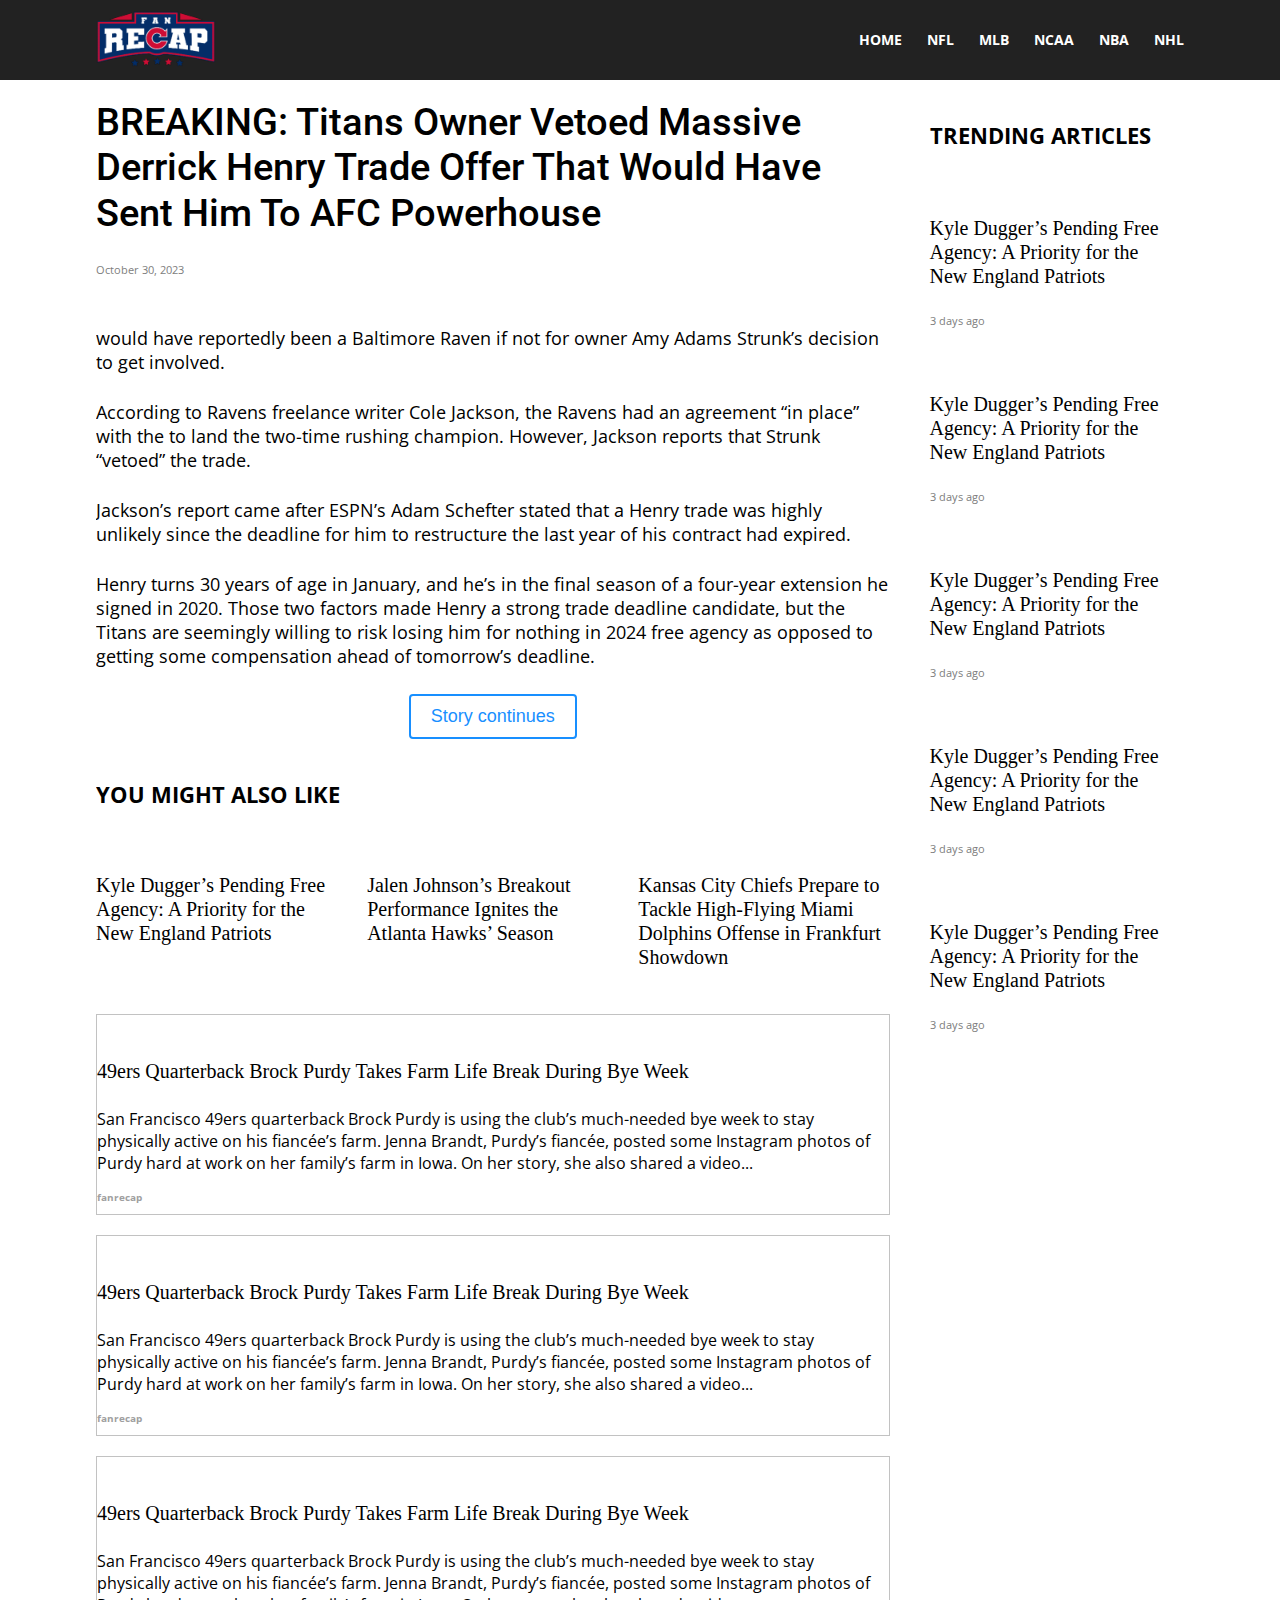
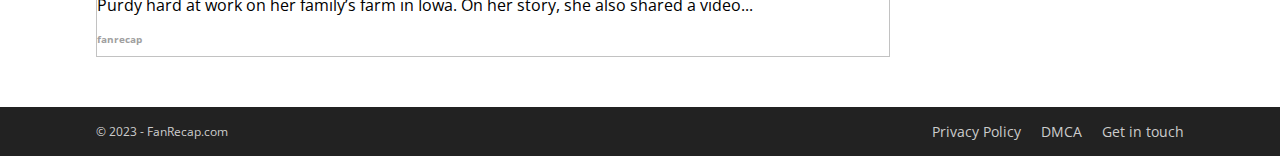
==== pages/breaking.html @ 0f1af611 "Add files via upload" ====
<!DOCTYPE html>
<html lang="en">
  <head>
    <meta charset="UTF-8" />
    <meta name="viewport" content="width=device-width, initial-scale=1.0" />

    <title>Fan Recap | The Latest Sports News</title>
    <!-- BOOTSTRAP -->
    <link
      href="https://cdn.jsdelivr.net/npm/bootstrap@5.3.2/dist/css/bootstrap.min.css"
      rel="stylesheet"
      integrity="sha384-T3c6CoIi6uLrA9TneNEoa7RxnatzjcDSCmG1MXxSR1GAsXEV/Dwwykc2MPK8M2HN"
      crossorigin="anonymous"
    />
    <!-- STYLES -->
    <link rel="stylesheet" href="../styles/header-footer.css" />
    <link rel="stylesheet" href="../styles/breaking.css" />
    <!-- FONT AWESOME -->
    <script
      src="https://kit.fontawesome.com/82140ee0e8.js"
      crossorigin="anonymous"
    ></script>
  </head>
  <body>
    <header>
      <div class="header-flex">
        <div class="logo-container">
          <a href="index.html"
            ><img
              src="../public/images/fanrecap-logo-even-smaller.png"
              alt="logo"
          /></a>
        </div>
        <nav>
          <ul class="nav-list">
            <li class="nav-link">
              <a href="index.html">home</a>
            </li>
            <li class="nav-link">
              <a href="">nfl <i class="fa-solid fa-chevron-down"></i></a>
              <div class="nav_dropdown">
                <ul class="nav_dropdown-list">
                  <li><a href="#">Arizona Cardinals</a></li>
                  <li><a href="#">Atlanta Falcons</a></li>
                  <li><a href="#">Baltimore Ravens</a></li>
                  <li><a href="#">Buffalo Bills</a></li>
                  <li><a href="#">Carolina Panthers</a></li>
                  <li><a href="#">Chicago Bears</a></li>
                  <li><a href="#">Cincinnati Bengals</a></li>
                  <li><a href="#">Cleveland Browns</a></li>
                  <li><a href="#">Dallas Cowboys</a></li>
                  <li><a href="#">Denver Broncos</a></li>
                  <li><a href="#">Detroit Lions</a></li>
                  <li><a href="#">Green Bay Packers</a></li>
                  <li><a href="#">Houston Texans</a></li>
                  <li><a href="#">Indianapolis Colts</a></li>
                  <li><a href="#">Jacksonville Jaguars</a></li>
                  <li><a href="#">Kansas City Chiefs</a></li>
                  <li><a href="#">Las Vegas Raiders</a></li>
                  <li><a href="#">Los Angeles Chargers</a></li>
                  <li><a href="#">Los Angeles Rams</a></li>
                  <li><a href="#">Miami Dolphins</a></li>
                  <li><a href="#">Minnesota Vikings</a></li>
                  <li><a href="#">New England Patriots</a></li>
                  <li><a href="#">New Orleans Saints</a></li>
                  <li><a href="#">New York Giants</a></li>
                  <li><a href="#">New York Jets</a></li>
                  <li><a href="#">Philadelphia Eagles</a></li>
                  <li><a href="#">Pittsburgh Steelers</a></li>
                  <li><a href="#">San Francisco 49ers</a></li>
                  <li><a href="#">Seattle Seahawks</a></li>
                  <li><a href="#">Tampa Bay Buccaneers</a></li>
                  <li><a href="#">Tennessee Titans</a></li>
                  <li><a href="#">Washington Commanders</a></li>
                </ul>
              </div>
            </li>
            <li class="nav-link">
              <a href="">mlb <i class="fa-solid fa-chevron-down"></i></a>
              <div class="nav_dropdown">
                <ul class="nav_dropdown-list">
                  <li><a href="#">Arizona Diamondbacks</a></li>
                  <li><a href="#">Atlanta Braves</a></li>
                  <li><a href="#">Baltimore Orioles</a></li>
                  <li><a href="#">Boston Red Sox</a></li>
                  <li><a href="#">Chicago Cubs</a></li>
                  <li><a href="#">Cincinnati Reds</a></li>
                  <li><a href="#">Cleveland Guardians</a></li>
                  <li><a href="#">Colorado Rockies</a></li>
                  <li><a href="#">Detroit Tigers</a></li>
                  <li><a href="#">Houston Astros</a></li>
                  <li><a href="#">Kansas City Royals</a></li>
                  <li><a href="#">Los Angeles Angels</a></li>
                  <li><a href="#">Los Angeles Dodgers</a></li>
                  <li><a href="#">Miami Marlins</a></li>
                  <li><a href="#">Milwaukee Brewers</a></li>
                  <li><a href="#">Minnesota Twins</a></li>
                  <li><a href="#">New York Mets</a></li>
                  <li><a href="#">New York Yankees</a></li>
                  <li><a href="#">Oakland Athletics</a></li>
                  <li><a href="#">Philadelphia Phillies</a></li>
                  <li><a href="#">Pittsburgh Pirates</a></li>
                  <li><a href="#">San Diego Padres</a></li>
                  <li><a href="#">San Francisco Giants</a></li>
                  <li><a href="#">Seattle Mariners</a></li>
                  <li><a href="#">St. Louis Cardinals</a></li>
                  <li><a href="#">Tampa Bay Rays</a></li>
                  <li><a href="#">Texas Rangers</a></li>
                  <li><a href="#">Toronto Blue Jays</a></li>
                  <li><a href="#">Washington Nationals</a></li>
                </ul>
              </div>
            </li>
            <li class="nav-link">
              <a href="">ncaa <i class="fa-solid fa-chevron-down"></i></a>
              <div class="nav_dropdown">
                <ul class="nav_dropdown-list">
                  <li><a href="#">Alabama Crimson Tide</a></li>
                  <li><a href="#">Arizona Wildcats</a></li>
                  <li><a href="#">Arkansas Razorbacks</a></li>
                  <li><a href="#">Auburn Tigers</a></li>
                  <li><a href="#">Clemson Tigers</a></li>
                  <li><a href="#">Florida Gators</a></li>
                  <li><a href="#">Florida State Seminoles</a></li>
                  <li><a href="#">Georgia Bulldogs</a></li>
                  <li><a href="#">Kansas Jayhawks</a></li>
                  <li><a href="#">Kentucky Wildcats</a></li>
                  <li><a href="#">Iowa Hawkeyes</a></li>
                  <li><a href="#">LSU Tigers</a></li>
                  <li><a href="#">Miami Hurricanes</a></li>
                  <li><a href="#">Michigan State Spartans</a></li>
                  <li><a href="#">Michigan Wolverines</a></li>
                  <li><a href="#">Nebraska Cornhuskers</a></li>
                  <li><a href="#">North Carolina Tar Heels</a></li>
                  <li><a href="#">Notre Dame Fighting Irish</a></li>
                  <li><a href="#">Ohio State Buckeyes</a></li>
                  <li><a href="#">Oklahoma Sooners</a></li>
                  <li><a href="#">Oklahoma State Cowboys</a></li>
                  <li><a href="#">Ole Miss Rebels</a></li>
                  <li><a href="#">Oregon Ducks</a></li>
                  <li><a href="#">Penn State Nittany Lions</a></li>
                  <li><a href="#">South Carolina Gamecocks</a></li>
                  <li><a href="#">Syracuse Orange</a></li>
                  <li><a href="#">TCU Horned Frogs</a></li>
                  <li><a href="#">Tennessee Volunteers</a></li>
                  <li><a href="#">Texas A&M Aggies</a></li>
                  <li><a href="#">Texas Longhorns</a></li>
                  <li><a href="#">Utah Utes</a></li>
                  <li><a href="#">Washington Huskies</a></li>
                  <li><a href="#">West Virginia Mountaineers</a></li>
                  <li><a href="#">Wisconsin Badgers</a></li>
                </ul>
              </div>
            </li>
            <li class="nav-link">
              <a href="">nba <i class="fa-solid fa-chevron-down"></i></a>
              <div class="nav_dropdown">
                <ul class="nav_dropdown-list">
                  <li><a href="#">Atlanta Hawks</a></li>
                  <li><a href="#">Boston Celtics</a></li>
                  <li><a href="#">Brooklyn Nets</a></li>
                  <li><a href="#">Charlotte Hornets</a></li>
                  <li><a href="#">Chicago Bulls</a></li>
                  <li><a href="#">Cleveland Cavaliers</a></li>
                  <li><a href="#">Dallas Mavericks</a></li>
                  <li><a href="#">Denver Nuggets</a></li>
                  <li><a href="#">Detroit Pistons</a></li>
                  <li><a href="#">Golden State Warriors</a></li>
                  <li><a href="#">Indiana Pacers</a></li>
                  <li><a href="#">Los Angeles Clippers</a></li>
                  <li><a href="#">Los Angeles Lakers</a></li>
                  <li><a href="#">Memphis Grizzlies</a></li>
                  <li><a href="#">Miami Heat</a></li>
                  <li><a href="#">Milwaukee Bucks</a></li>
                  <li><a href="#">Minnesota Timberwolves</a></li>
                  <li><a href="#">New Orleans Pelicans</a></li>
                  <li><a href="#">New York Knicks</a></li>
                  <li><a href="#">Oklahoma City Thunder</a></li>
                  <li><a href="#">Orlando Magic</a></li>
                  <li><a href="#">Philadelphia 76ers</a></li>
                  <li><a href="#">Phoenix Suns</a></li>
                  <li><a href="#">Portland Trail Blazers</a></li>
                  <li><a href="#">Sacramento Kings</a></li>
                  <li><a href="#">San Antonio Spurs</a></li>
                  <li><a href="#">Toronto Raptors</a></li>
                  <li><a href="#">Utah Jazz</a></li>
                  <li><a href="#">Washington Wizards</a></li>
                </ul>
              </div>
            </li>
            <li class="nav-link">
              <a href="">nhl <i class="fa-solid fa-chevron-down"></i></a>
              <div class="nav_dropdown">
                <ul class="nav_dropdown-list">
                  <li><a href="#">Anaheim Ducks</a></li>
                  <li><a href="#">Arizona Coyotes</a></li>
                  <li><a href="#">Boston Bruins</a></li>
                  <li><a href="#">Buffalo Sabres</a></li>
                  <li><a href="#">Carolina Hurricanes</a></li>
                  <li><a href="#">Chicago Blackhawks</a></li>
                  <li><a href="#">Colorado Avalanche</a></li>
                  <li><a href="#">Columbus Blue Jackets</a></li>
                  <li><a href="#">Dallas Stars</a></li>
                  <li><a href="#">Detroit Red Wings</a></li>
                  <li><a href="#">Florida Panthers</a></li>
                  <li><a href="#">Los Angeles Kings</a></li>
                  <li><a href="#">Minnesota Wild</a></li>
                  <li><a href="#">Nashville Predators</a></li>
                  <li><a href="#">New Jersey Devils</a></li>
                  <li><a href="#">New York Islanders</a></li>
                  <li><a href="#">New York Rangers</a></li>
                  <li><a href="#">Philadelphia Flyers</a></li>
                  <li><a href="#">Pittsburgh Penguins</a></li>
                  <li><a href="#">San Jose Sharks</a></li>
                  <li><a href="#">Seattle Kraken</a></li>
                  <li><a href="#">St. Louis Blues</a></li>
                  <li><a href="#">Tampa Bay Lightning</a></li>
                  <li><a href="#">Vegas Golden Knights</a></li>
                  <li><a href="#">Washington Capitals</a></li>
                </ul>
              </div>
            </li>
          </ul>
        </nav>
      </div>
    </header>
    <div class="main-container sidebar-layout">
      <div class="main-content">
        <h1 class="news-title">
          BREAKING: Titans Owner Vetoed Massive Derrick Henry Trade Offer That
          Would Have Sent Him To AFC Powerhouse
        </h1>
        <p class="news-date">October 30, 2023</p>
        <div class="news-img-container">
          <img
            src="https://i0.wp.com/fanrecap.com/wp-content/uploads/65403d8120863.jpg?w=1392&ssl=1"
            alt=""
          />
        </div>
        <div class="news-content">
          <p class="content-para">
            would have reportedly been a Baltimore Raven if not for owner Amy
            Adams Strunk’s decision to get involved.
          </p>
          <p class="content-para">
            According to Ravens freelance writer Cole Jackson, the Ravens had an
            agreement “in place” with the to land the two-time rushing champion.
            However, Jackson reports that Strunk “vetoed” the trade.
          </p>
          <p class="content-para">
            Jackson’s report came after ESPN’s Adam Schefter stated that a Henry
            trade was highly unlikely since the deadline for him to restructure
            the last year of his contract had expired.
          </p>
          <p class="content-para">
            Henry turns 30 years of age in January, and he’s in the final season
            of a four-year extension he signed in 2020. Those two factors made
            Henry a strong trade deadline candidate, but the Titans are
            seemingly willing to risk losing him for nothing in 2024 free agency
            as opposed to getting some compensation ahead of tomorrow’s
            deadline.
          </p>
          <div class="story-btn-container">
            <button>Story continues</button>
          </div>
          <div class="more-title">YOU MIGHT ALSO LIKE</div>
          <section id="also-like">
            <div class="also-like_grid_container">
              <div class="news-grid_card">
                <a href="">
                  <div class="news-grid_card_img-container">
                    <img
                      src="https://i0.wp.com/fanrecap.com/wp-content/uploads/65403d8120863.jpg?w=1392&ssl=1"
                      alt=""
                    />
                  </div>
                  <h3 class="news-grid_card_header">
                    Kyle Dugger’s Pending Free Agency: A Priority for the New
                    England Patriots
                  </h3>
                </a>
              </div>
              <div class="news-grid_card">
                <a href="">
                  <div class="news-grid_card_img-container">
                    <img
                      src="https://i0.wp.com/fanrecap.com/wp-content/uploads/65403d8120863.jpg?w=1392&ssl=1"
                      alt=""
                    />
                  </div>
                  <h3 class="news-grid_card_header">
                    Jalen Johnson’s Breakout Performance Ignites the Atlanta
                    Hawks’ Season
                  </h3>
                </a>
              </div>
              <div class="news-grid_card">
                <a href="">
                  <div class="news-grid_card_img-container">
                    <img
                      src="https://i0.wp.com/fanrecap.com/wp-content/uploads/65403d8120863.jpg?w=1392&ssl=1"
                      alt=""
                    />
                  </div>
                  <h3 class="news-grid_card_header">
                    Kansas City Chiefs Prepare to Tackle High-Flying Miami
                    Dolphins Offense in Frankfurt Showdown
                  </h3>
                </a>
              </div>
            </div>
            <div class="full-width-article">
              <a href="#">
                <div class="full-width-article_img_container">
                  <img
                    src="https://i0.wp.com/fanrecap.com/wp-content/uploads/49ers-quarterback-brock-purdy-takes-farm-life-break-during-bye-week-1985575.jpg?w=800&ssl=1"
                    alt=""
                  />
                </div>
                <h3 class="news-grid_card_header full-width-article_title">
                  49ers Quarterback Brock Purdy Takes Farm Life Break During Bye
                  Week
                </h3>
                <p class="full-width-article_content">
                  San Francisco 49ers quarterback Brock Purdy is using the
                  club’s much-needed bye week to stay physically active on his
                  fiancée’s farm. Jenna Brandt, Purdy’s fiancée, posted some
                  Instagram photos of Purdy hard at work on her family’s farm in
                  Iowa. On her story, she also shared a video...
                </p>
                <p class="full-width-article_url">fanrecap</p>
              </a>
            </div>
            <div class="full-width-article">
              <a href="#">
                <div class="full-width-article_img_container">
                  <img
                    src="https://i0.wp.com/fanrecap.com/wp-content/uploads/49ers-quarterback-brock-purdy-takes-farm-life-break-during-bye-week-1985575.jpg?w=800&ssl=1"
                    alt=""
                  />
                </div>
                <h3 class="news-grid_card_header full-width-article_title">
                  49ers Quarterback Brock Purdy Takes Farm Life Break During Bye
                  Week
                </h3>
                <p class="full-width-article_content">
                  San Francisco 49ers quarterback Brock Purdy is using the
                  club’s much-needed bye week to stay physically active on his
                  fiancée’s farm. Jenna Brandt, Purdy’s fiancée, posted some
                  Instagram photos of Purdy hard at work on her family’s farm in
                  Iowa. On her story, she also shared a video...
                </p>
                <p class="full-width-article_url">fanrecap</p>
              </a>
            </div>
            <div class="full-width-article">
              <a href="#">
                <div class="full-width-article_img_container">
                  <img
                    src="https://i0.wp.com/fanrecap.com/wp-content/uploads/49ers-quarterback-brock-purdy-takes-farm-life-break-during-bye-week-1985575.jpg?w=800&ssl=1"
                    alt=""
                  />
                </div>
                <h3 class="news-grid_card_header full-width-article_title">
                  49ers Quarterback Brock Purdy Takes Farm Life Break During Bye
                  Week
                </h3>
                <p class="full-width-article_content">
                  San Francisco 49ers quarterback Brock Purdy is using the
                  club’s much-needed bye week to stay physically active on his
                  fiancée’s farm. Jenna Brandt, Purdy’s fiancée, posted some
                  Instagram photos of Purdy hard at work on her family’s farm in
                  Iowa. On her story, she also shared a video...
                </p>
                <p class="full-width-article_url">fanrecap</p>
              </a>
            </div>
          </section>
        </div>
      </div>
      <div class="news-sidebar">
        <h3 class="sidebar-title">TRENDING ARTICLES</h3>
        <div class="sidebar-cards">
          <div class="news-grid_card sidebar-card_margin">
            <a href="">
              <div class="news-grid_card_img-container">
                <img
                  src="https://i0.wp.com/fanrecap.com/wp-content/uploads/65403d8120863.jpg?w=1392&ssl=1"
                  alt=""
                />
              </div>
              <h3 class="news-grid_card_header">
                Kyle Dugger’s Pending Free Agency: A Priority for the New
                England Patriots
              </h3>
              <div class="sidebar-card-date">3 days ago</div>
            </a>
          </div>
        </div>
        <div class="news-grid_card sidebar-card_margin">
          <a href="">
            <div class="news-grid_card_img-container">
              <img
                src="https://i0.wp.com/fanrecap.com/wp-content/uploads/65403d8120863.jpg?w=1392&ssl=1"
                alt=""
              />
            </div>
            <h3 class="news-grid_card_header">
              Kyle Dugger’s Pending Free Agency: A Priority for the New England
              Patriots
            </h3>
            <div class="sidebar-card-date">3 days ago</div>
          </a>
        </div>
        <div class="news-grid_card sidebar-card_margin">
          <a href="">
            <div class="news-grid_card_img-container">
              <img
                src="https://i0.wp.com/fanrecap.com/wp-content/uploads/65403d8120863.jpg?w=1392&ssl=1"
                alt=""
              />
            </div>
            <h3 class="news-grid_card_header">
              Kyle Dugger’s Pending Free Agency: A Priority for the New England
              Patriots
            </h3>
            <div class="sidebar-card-date">3 days ago</div>
          </a>
        </div>
        <div class="news-grid_card sidebar-card_margin">
          <a href="">
            <div class="news-grid_card_img-container">
              <img
                src="https://i0.wp.com/fanrecap.com/wp-content/uploads/65403d8120863.jpg?w=1392&ssl=1"
                alt=""
              />
            </div>
            <h3 class="news-grid_card_header">
              Kyle Dugger’s Pending Free Agency: A Priority for the New England
              Patriots
            </h3>
            <div class="sidebar-card-date">3 days ago</div>
          </a>
        </div>
        <div class="news-grid_card sidebar-card_margin">
          <a href="">
            <div class="news-grid_card_img-container">
              <img
                src="https://i0.wp.com/fanrecap.com/wp-content/uploads/65403d8120863.jpg?w=1392&ssl=1"
                alt=""
              />
            </div>
            <h3 class="news-grid_card_header">
              Kyle Dugger’s Pending Free Agency: A Priority for the New England
              Patriots
            </h3>
            <div class="sidebar-card-date">3 days ago</div>
          </a>
        </div>
      </div>
    </div>
    <footer id="footer">
      <div class="footer-container header-flex">
        <div class="copyright">© 2023 - FanRecap.com</div>
        <div class="footer-links">
          <ul>
            <li><a href="privacy-policy.html">Privacy Policy</a></li>
            <li><a href="">DMCA</a></li>
            <li><a href="">Get in touch</a></li>
          </ul>
        </div>
      </div>
    </footer>
    <button id="back-to-top"><i class="fa-solid fa-chevron-up"></i></button>
    <script
      src="https://cdn.jsdelivr.net/npm/bootstrap@5.3.2/dist/js/bootstrap.bundle.min.js"
      integrity="sha384-C6RzsynM9kWDrMNeT87bh95OGNyZPhcTNXj1NW7RuBCsyN/o0jlpcV8Qyq46cDfL"
      crossorigin="anonymous"
    ></script>
    <script src="script.js"></script>
  </body>
</html>
---- styles/header-footer.css ----
/* ROW 154 GRID IMAGES IMPORT */

/* FONTS */

@font-face {
  font-family: "Open Sans";
  src: url("../public/fonts/OpenSans-VariableFont_wdth\,wght.ttf")
    format("truetype");
}

@font-face {
  font-family: "Roboto-medium";
  src: url("../public/fonts/Roboto-Medium.ttf") format("truetype");
  font-weight: 500;
}

@font-face {
  font-family: "Roboto-bold";
  src: url("../public/fonts/Roboto-Bold.ttf") format(("truetype"));
  font-weight: 700;
}

/* GENERAL SETTINGS */

*,
*::before,
*::after {
  box-sizing: border-box;
}

button {
  appearance: none;
}

html {
  font-size: 10px;
}

body {
  margin: 0;
  font-family: "Open Sans", "Helvetica Neue", Helvetica, Arial;
  color: black;
  width: 100%;
}

ul {
  list-style: none;
  margin: 0;
  padding: 0;
}

a {
  text-decoration: none;
  color: black;
}

/* HEADER */

header {
  background-color: rgb(34, 34, 34);
  padding-block: 10px;
  position: relative;
  z-index: 10000;
}

.nav-link a {
  text-transform: uppercase;
  color: white;
  font-weight: 700;
  font-size: 1.4rem;
}

.header-flex {
  display: flex;
  justify-content: space-between;
  align-items: center;
  width: 85%;
  margin: 0 auto;
}

.nav-list {
  display: flex;
  justify-content: space-between;
  gap: 25px;
}

.logo-container img {
  max-width: 120px;
  height: auto;
}

.nav-link {
  position: relative;
  padding-block: 15px;
}

.nav_dropdown {
  position: absolute;
  display: none;
  background-color: white;
  -webkit-box-shadow: 1px 4px 12px 3px rgba(96, 96, 96, 0.3);
  box-shadow: 1px 4px 12px 3px rgba(96, 96, 96, 0.3);
  width: 240px;
  left: -30px;
  margin-top: 15px;
  z-index: 100;
}

/* DISPLAY DROPDOWN */

.nav-link:hover .nav_dropdown {
  display: block;
}

.nav_dropdown-list li a {
  color: black;
  font-size: 1.4rem;
  font-weight: 400;
  text-transform: none;
}

.nav_dropdown-list li a:hover {
  color: #4db2ec;
}

.nav_dropdown-list {
  width: 75%;
  margin: 20px auto;
}

.nav_dropdown-list li {
  margin-top: 15px;
}

/* MAIN CONTAINER */

.main-container {
  width: 85%;
  overflow: hidden;
  margin: 0 auto;
}

/* NEWS GRID */

.news-grid_card_header {
  font-family: "Roboto", "Helvetica Neue";
  padding: 10px 0 5px 0;
  font-size: 2rem;
  font-weight: 500;
  line-height: 1.2;
}

.news-grid_card_date {
  font-size: 1.1rem;
  color: #767676;
}

.news-grid_card_img-container {
  width: 100%; /* Adjust as needed */
}

.news-grid_card_img-container img {
  width: 100%;
}

.news-grid_container {
  display: grid;
  grid-template-columns: repeat(4, 1fr);
  gap: 10px;
}

.news-grid_card:hover .news-grid_card_header {
  color: #4db2ec;
}

/* FOOTER */

footer {
  background-color: rgb(34, 34, 34);
  color: #cccccc;
  margin-top: 50px;
  position: relative;
  z-index: 10000;
}

.copyright {
  font-size: 1.2rem;
}

.footer-container {
  padding-block: 15px;
}

.footer-links ul {
  display: flex;
  gap: 20px;
}

.footer-links ul li a {
  color: #cccccc;
  font-size: 1.4rem;
}

/* BACK TO TOP */

#back-to-top {
  display: none;
  position: fixed;
  bottom: 10px;
  right: 10px;
  background-color: gray;
  color: #fff;
  border: none;
  padding: 5px 10px;
  cursor: pointer;
  font-size: 2rem;
  z-index: 12232323;
}

#back-to-top:hover {
  background-color: black;
}

/* MEDIA QUERIES */

@media screen and (max-width: 768px) {
  .news-grid_container {
    grid-template-columns: 1fr;
  }

  .header-flex {
    width: 92%;
  }

  .main-container {
    width: 92%;
  }

  html {
    font-size: 10px;
  }

  #back-to-top {
    display: none !important;
  }
}
---- styles/breaking.css ----
/* LAYOUT */
.sidebar-layout {
  position: relative;
  display: grid;
  grid-template-columns: 6fr 2fr;
  gap: 30px;
}

.main-content,
.news-img-container,
.news-img-container img {
  width: 100%;
}

.news-sidebar {
  position: sticky;
  top: 0;
  background-color: transparent; /* Sidebar background color */
  color: black; /* Text color */
  padding: 10px;
}

/* SIDEBAR */

.sidebar-card_img_container,
.sidebar-card_img_container img {
  width: 100%;
}

.sidebar-card_margin {
  margin-top: 20px;
}

.sidebar-title {
  font-size: 2.2rem;
  font-weight: 700;
  margin-top: 30px;
}

/* MAIN CONTENT */

.news-title {
  font-family: "Roboto-medium", "Helvetica Neue", Helvetica, Arial;
  margin-top: 20px;
  font-weight: 500;
  font-size: 3.8rem;
  line-height: 1.2;
}

.sidebar-card-date,
.news-date {
  font-size: 1.1rem;
  color: gray;
}

.news-date {
  margin-block: 10px;
}

.content-para {
  font-size: 1.8rem;
  margin-bottom: 26px;
}

.news-img-container {
  margin-bottom: 25px;
}

.story-btn-container {
  text-align: center;
}

.story-btn-container button {
  background: none;
  border: 2px solid #188fff;
  border-radius: 4px;
  padding: 10px 20px;
  font-size: 1.8rem;
  color: #188fff;
}

.more-title {
  font-size: 2.2rem;
  font-weight: 700;
  margin-top: 40px;
}

/* ALSO LIKE */

.also-like_grid_container {
  display: grid;
  grid-template-columns: 1fr 1fr 1fr;
  gap: 20px;
  margin-top: 20px;
}

.full-width-article_img_container,
.full-width-article_img_container img {
  width: 100%;
}

.full-width-article_content {
  font-size: 1.6rem;
}

.full-width-article_url {
  font-weight: 700;
  color: rgb(160, 160, 160);
}

.full-width-article {
  border: 1px solid #c2c2c2;
  margin-top: 20px;
}

.full-width-article_content:hover,
.full-width-article_title:hover {
  text-decoration: underline;
}

@media screen and (max-width: 1000px) {
  .news-grid_card_header {
    font-size: 1.4rem;
  }

  .news-title {
    font-size: 2.4rem;
  }
}

@media screen and (max-width: 768px) {
  .news-sidebar {
    display: none;
  }
  .sidebar-layout {
    display: block;
  }
}
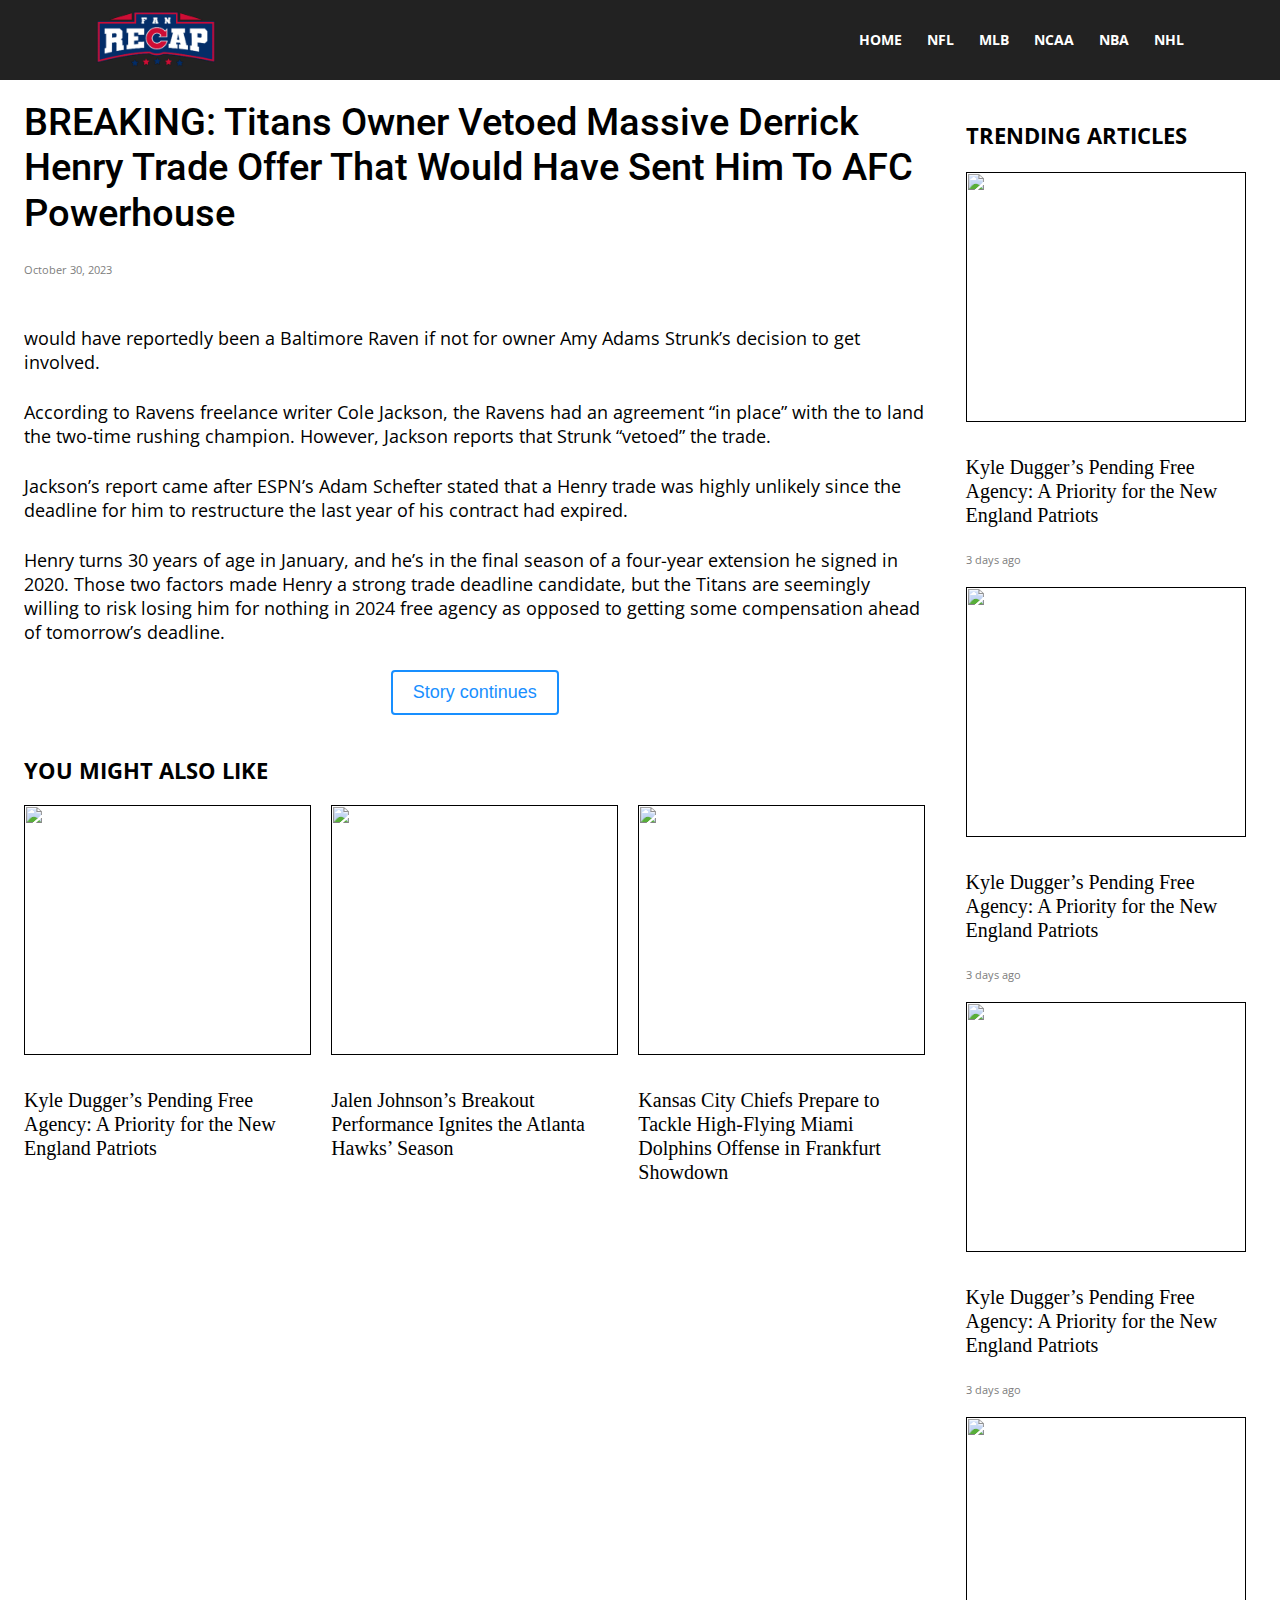
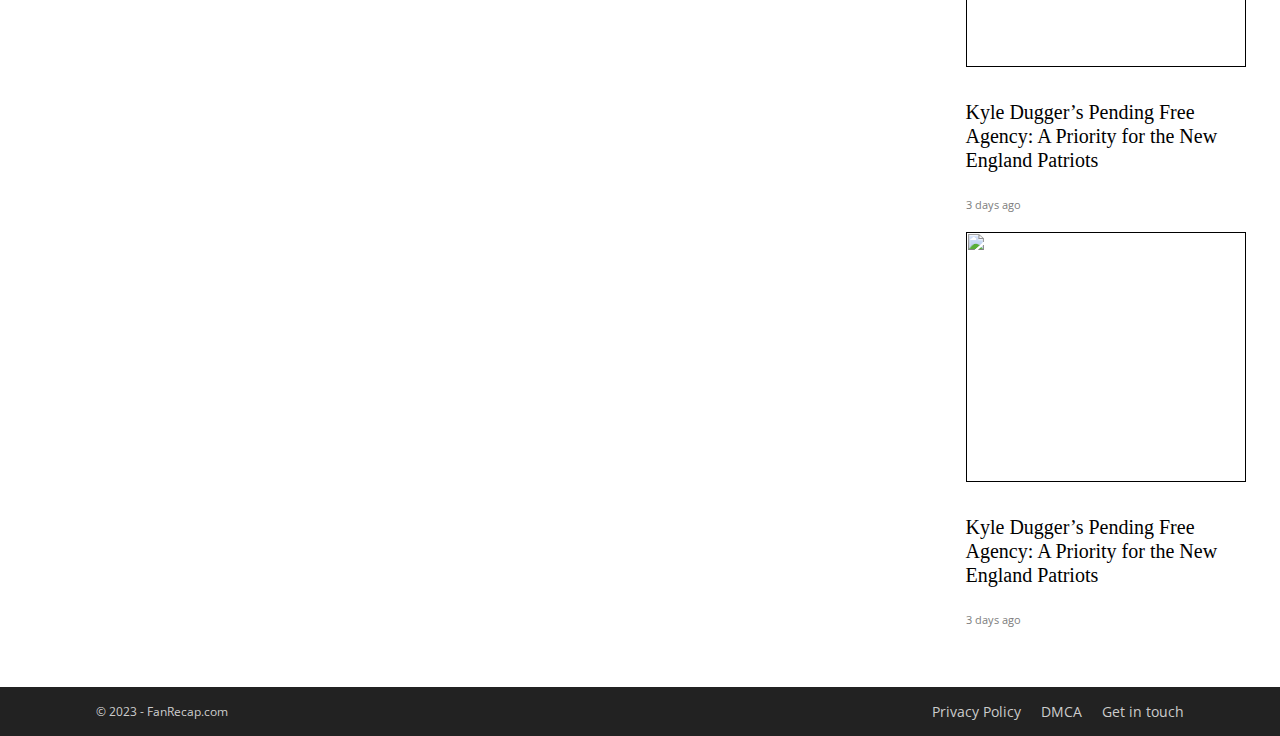
==== commit 447df29f: "Updates" ====
--- a/pages/breaking.html
+++ b/pages/breaking.html
@@ -309,72 +309,6 @@
                 </a>
               </div>
             </div>
-            <div class="full-width-article">
-              <a href="#">
-                <div class="full-width-article_img_container">
-                  <img
-                    src="https://i0.wp.com/fanrecap.com/wp-content/uploads/49ers-quarterback-brock-purdy-takes-farm-life-break-during-bye-week-1985575.jpg?w=800&ssl=1"
-                    alt=""
-                  />
-                </div>
-                <h3 class="news-grid_card_header full-width-article_title">
-                  49ers Quarterback Brock Purdy Takes Farm Life Break During Bye
-                  Week
-                </h3>
-                <p class="full-width-article_content">
-                  San Francisco 49ers quarterback Brock Purdy is using the
-                  club’s much-needed bye week to stay physically active on his
-                  fiancée’s farm. Jenna Brandt, Purdy’s fiancée, posted some
-                  Instagram photos of Purdy hard at work on her family’s farm in
-                  Iowa. On her story, she also shared a video...
-                </p>
-                <p class="full-width-article_url">fanrecap</p>
-              </a>
-            </div>
-            <div class="full-width-article">
-              <a href="#">
-                <div class="full-width-article_img_container">
-                  <img
-                    src="https://i0.wp.com/fanrecap.com/wp-content/uploads/49ers-quarterback-brock-purdy-takes-farm-life-break-during-bye-week-1985575.jpg?w=800&ssl=1"
-                    alt=""
-                  />
-                </div>
-                <h3 class="news-grid_card_header full-width-article_title">
-                  49ers Quarterback Brock Purdy Takes Farm Life Break During Bye
-                  Week
-                </h3>
-                <p class="full-width-article_content">
-                  San Francisco 49ers quarterback Brock Purdy is using the
-                  club’s much-needed bye week to stay physically active on his
-                  fiancée’s farm. Jenna Brandt, Purdy’s fiancée, posted some
-                  Instagram photos of Purdy hard at work on her family’s farm in
-                  Iowa. On her story, she also shared a video...
-                </p>
-                <p class="full-width-article_url">fanrecap</p>
-              </a>
-            </div>
-            <div class="full-width-article">
-              <a href="#">
-                <div class="full-width-article_img_container">
-                  <img
-                    src="https://i0.wp.com/fanrecap.com/wp-content/uploads/49ers-quarterback-brock-purdy-takes-farm-life-break-during-bye-week-1985575.jpg?w=800&ssl=1"
-                    alt=""
-                  />
-                </div>
-                <h3 class="news-grid_card_header full-width-article_title">
-                  49ers Quarterback Brock Purdy Takes Farm Life Break During Bye
-                  Week
-                </h3>
-                <p class="full-width-article_content">
-                  San Francisco 49ers quarterback Brock Purdy is using the
-                  club’s much-needed bye week to stay physically active on his
-                  fiancée’s farm. Jenna Brandt, Purdy’s fiancée, posted some
-                  Instagram photos of Purdy hard at work on her family’s farm in
-                  Iowa. On her story, she also shared a video...
-                </p>
-                <p class="full-width-article_url">fanrecap</p>
-              </a>
-            </div>
           </section>
         </div>
       </div>
--- a/styles/header-footer.css
+++ b/styles/header-footer.css
@@ -135,7 +135,9 @@
 /* MAIN CONTAINER */
 
 .main-container {
-  width: 85%;
+  width: auto;
+  max-width: 1440px;
+  padding: 0 24px;
   overflow: hidden;
   margin: 0 auto;
 }
@@ -157,16 +159,20 @@
 
 .news-grid_card_img-container {
   width: 100%; /* Adjust as needed */
+  position: relative;
 }
 
 .news-grid_card_img-container img {
   width: 100%;
+  height: 250px;
+  object-fit: cover;
 }
 
 .news-grid_container {
   display: grid;
   grid-template-columns: repeat(4, 1fr);
-  gap: 10px;
+  grid-column-gap: 10px;
+  grid-row-gap: 36px;
 }
 
 .news-grid_card:hover .news-grid_card_header {
@@ -225,21 +231,32 @@
 
 @media screen and (max-width: 768px) {
   .news-grid_container {
-    grid-template-columns: 1fr;
-  }
-
-  .header-flex {
-    width: 92%;
-  }
-
-  .main-container {
-    width: 92%;
+    grid-template-columns: 1.2fr;
+  }
+
+  header {
+    padding: 0 20px;
   }
 
   html {
     font-size: 10px;
   }
 
+  .nav-list {
+    display: none;
+  }
+
+  .burger-menu i{
+    display: block;
+    color: white;
+    height: 100%;
+    width: 100%;
+  }
+
+  .fa-bars:before, .fa-navicon:before {
+    font-size: 23px;
+  }
+
   #back-to-top {
     display: none !important;
   }
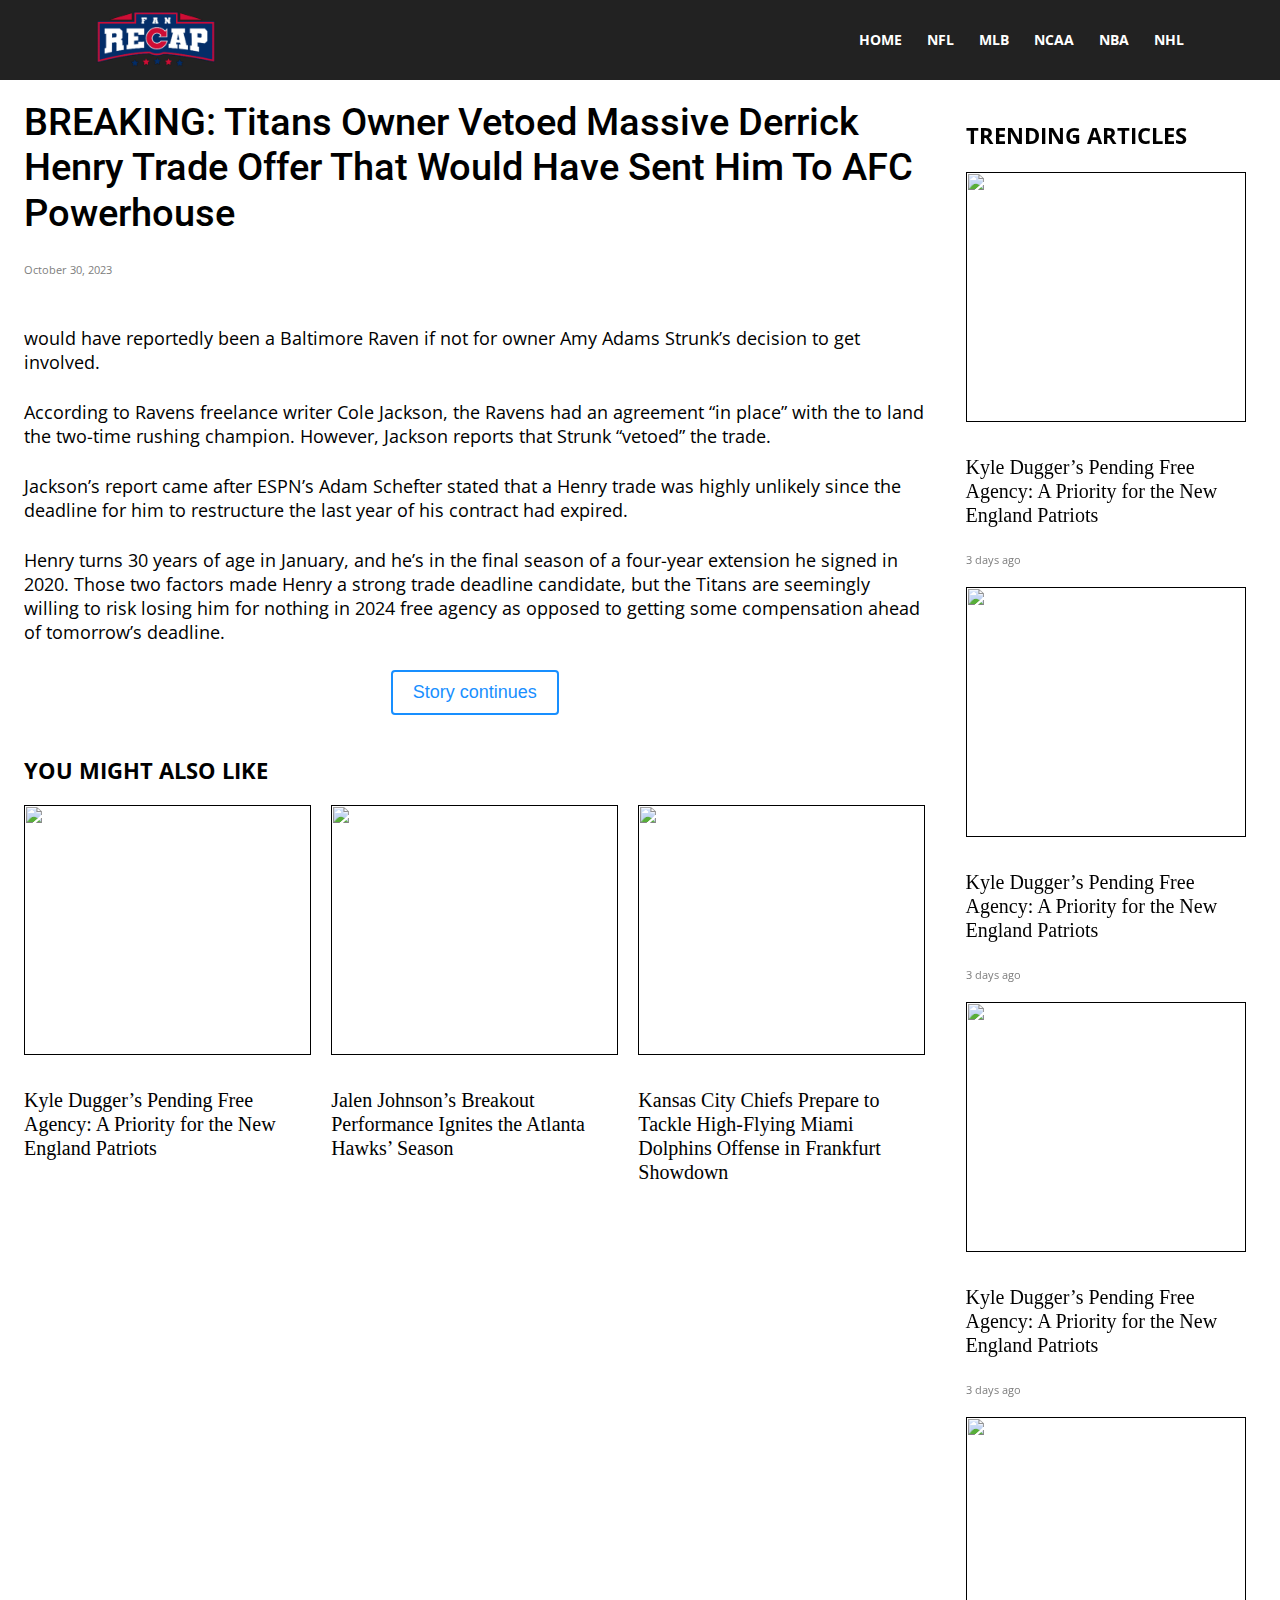
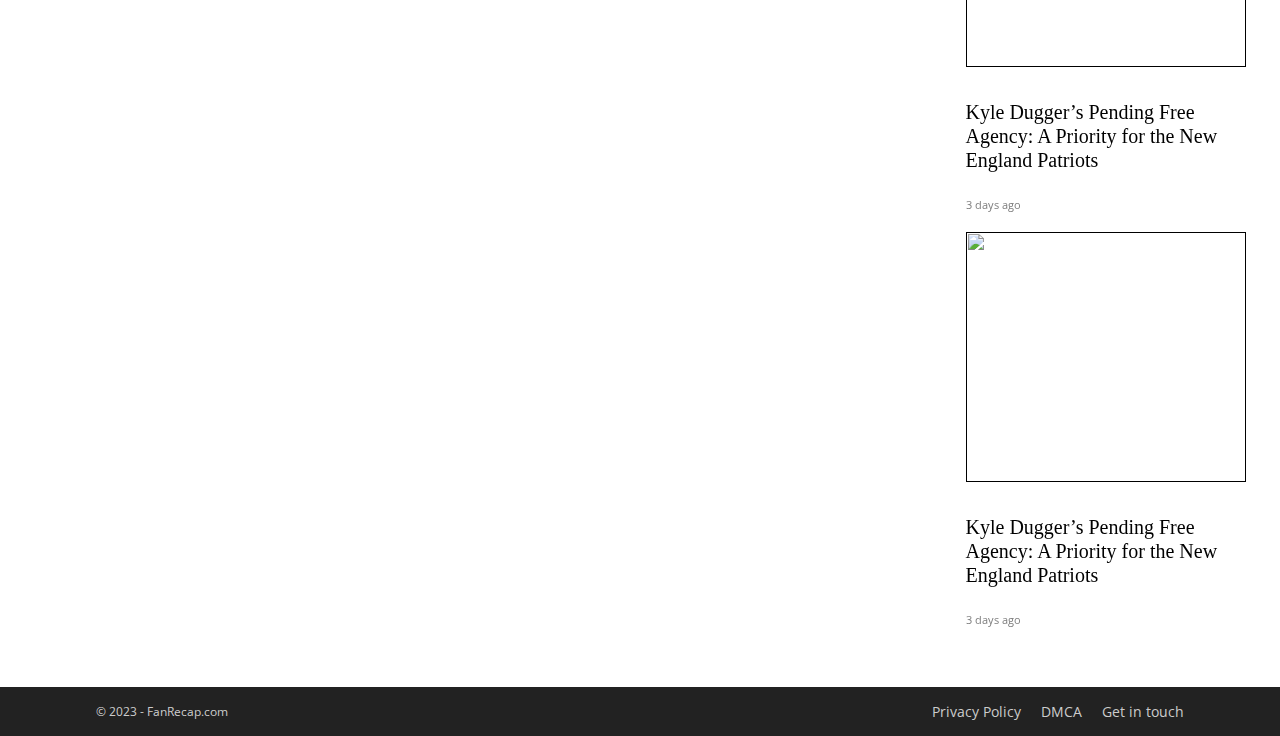
==== commit 7920ec57: "updated burger menu" ====
--- a/pages/breaking.html
+++ b/pages/breaking.html
@@ -221,6 +221,9 @@
               </div>
             </li>
           </ul>
+           <div class="burger-menu">
+            <i class="fa-solid fa-bars"></i>
+          </div>
         </nav>
       </div>
     </header>
--- a/styles/header-footer.css
+++ b/styles/header-footer.css
@@ -1,6 +1,8 @@
 /* ROW 154 GRID IMAGES IMPORT */
 
 /* FONTS */
+
+@import url('https://fonts.googleapis.com/css2?family=Poppins:wght@600&display=swap');
 
 @font-face {
   font-family: "Open Sans";
@@ -32,15 +34,17 @@
   appearance: none;
 }
 
-html {
+html, body {
   font-size: 10px;
-}
+    margin: 0;
+    padding: 0;
+    height: 100%;
+}
+
 
 body {
-  margin: 0;
   font-family: "Open Sans", "Helvetica Neue", Helvetica, Arial;
   color: black;
-  width: 100%;
 }
 
 ul {
@@ -92,6 +96,11 @@
 .nav-link {
   position: relative;
   padding-block: 15px;
+}
+
+.chevron-rotate {
+  color: white;
+  font-size: 1.4rem;
 }
 
 .nav_dropdown {
@@ -108,9 +117,7 @@
 
 /* DISPLAY DROPDOWN */
 
-.nav-link:hover .nav_dropdown {
-  display: block;
-}
+
 
 .nav_dropdown-list li a {
   color: black;
@@ -132,13 +139,20 @@
   margin-top: 15px;
 }
 
+.nav_dropdown {
+  display: none;
+}
+
+.nav-link:hover .nav_dropdown {
+  display: block;
+}
+
 /* MAIN CONTAINER */
 
 .main-container {
   width: auto;
   max-width: 1440px;
-  padding: 0 24px;
-  overflow: hidden;
+  padding: 0 24px; 
   margin: 0 auto;
 }
 
@@ -227,9 +241,23 @@
   background-color: black;
 }
 
+.close-btn {
+  display: none;
+}
+
+.burger-menu {
+  display: none;
+}
+
+.menu-chevron {
+  display: inline-block;
+}
+
 /* MEDIA QUERIES */
 
 @media screen and (max-width: 768px) {
+
+
   .news-grid_container {
     grid-template-columns: 1.2fr;
   }
@@ -242,8 +270,62 @@
     font-size: 10px;
   }
 
-  .nav-list {
-    display: none;
+.nav_wrapper {
+    position: fixed;
+    top: 0;
+    left: -100%;
+    width: 100%;
+    height: 100%;
+    background-color: rgba(254, 254, 254, 0.98);
+    transition: .8s;
+    overflow: auto;
+    
+}
+
+.nav_wrapper .nav-link a{
+  color: #a3a3a3;
+  font-weight: 600;
+  font-family: 'Poppins', sans-serif;
+  font-size: 2.1rem;
+  text-transform: capitalize;
+}
+
+.nav-list {
+  flex-direction: column;
+  padding: 20px 30px 0;
+  gap: 15px;
+}
+
+.nav-link {
+  padding: 0;
+}
+
+.menu-chevron {
+  float: right;
+}
+
+.chevron-rotate {
+  font-size: 1.2rem;
+  color: #a3a3a3;
+  padding: 10px;
+}
+
+.nav-link  a{
+  display: inline-block;
+  width: 90%;
+}
+
+.close-btn {
+  display: block;
+  font-size: 4rem;
+  color: #a3a3a3;
+  text-align: right;
+  padding: 10px 25px;
+}
+
+
+  .burger-menu {
+    display: block;
   }
 
   .burger-menu i{
@@ -260,4 +342,32 @@
   #back-to-top {
     display: none !important;
   }
-}
+
+  .nav_dropdown {
+    display: none;
+  }
+
+ .display-nav-dropdown {
+   position: static;
+  display: block;
+  background-color: transparent;
+  -webkit-box-shadow: none;
+  box-shadow: none;
+  width: 100%;
+  margin-top: 15px;
+
+ }
+
+ .nav_dropdown-list {
+  width: 92%;
+ }
+
+ .nav_dropdown-list li a{
+  font-size: 1.6rem !important;
+ }
+
+ .nav_dropdown-list li a:hover {
+  color: inherit;
+ }
+
+}
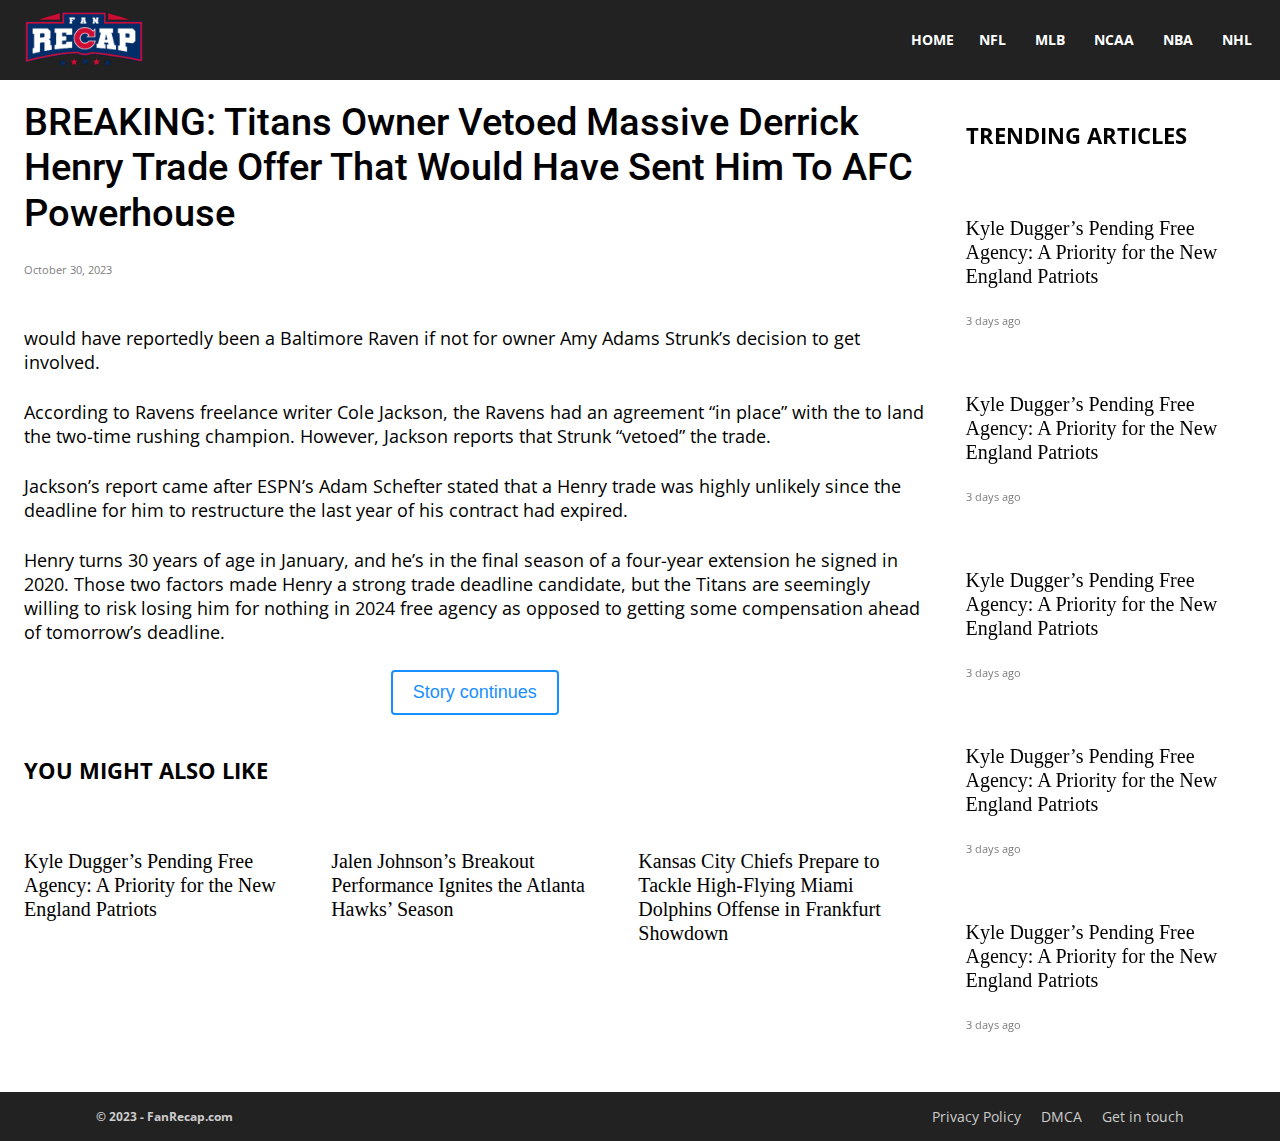
==== commit 8669845b: "Made the last changes" ====
--- a/pages/breaking.html
+++ b/pages/breaking.html
@@ -23,7 +23,7 @@
   </head>
   <body>
     <header>
-      <div class="header-flex">
+      <div class="header-flex main-container">
         <div class="logo-container">
           <a href="index.html"
             ><img
@@ -32,12 +32,14 @@
           /></a>
         </div>
         <nav>
+          <div class="nav_wrapper">
+            <div class="close-btn"><i class="fa-solid fa-xmark"></i></div>
           <ul class="nav-list">
             <li class="nav-link">
               <a href="index.html">home</a>
             </li>
             <li class="nav-link">
-              <a href="">nfl <i class="fa-solid fa-chevron-down"></i></a>
+              <a href="">NFL </a> <div class="menu-chevron"><i class="fa-solid fa-chevron-down chevron-rotate"></i></div>
               <div class="nav_dropdown">
                 <ul class="nav_dropdown-list">
                   <li><a href="#">Arizona Cardinals</a></li>
@@ -76,7 +78,7 @@
               </div>
             </li>
             <li class="nav-link">
-              <a href="">mlb <i class="fa-solid fa-chevron-down"></i></a>
+              <a href="">MLB  </a><div class="menu-chevron"><i class="fa-solid fa-chevron-down chevron-rotate"></i></div>
               <div class="nav_dropdown">
                 <ul class="nav_dropdown-list">
                   <li><a href="#">Arizona Diamondbacks</a></li>
@@ -112,7 +114,7 @@
               </div>
             </li>
             <li class="nav-link">
-              <a href="">ncaa <i class="fa-solid fa-chevron-down"></i></a>
+              <a href="">NCAA  </a> <div class="menu-chevron"><i class="fa-solid fa-chevron-down chevron-rotate"></i></div>
               <div class="nav_dropdown">
                 <ul class="nav_dropdown-list">
                   <li><a href="#">Alabama Crimson Tide</a></li>
@@ -153,7 +155,7 @@
               </div>
             </li>
             <li class="nav-link">
-              <a href="">nba <i class="fa-solid fa-chevron-down"></i></a>
+              <a href="javascript:void(0)">NBA  </a> <div class="menu-chevron"><i class="fa-solid fa-chevron-down chevron-rotate"></i></div>
               <div class="nav_dropdown">
                 <ul class="nav_dropdown-list">
                   <li><a href="#">Atlanta Hawks</a></li>
@@ -189,7 +191,7 @@
               </div>
             </li>
             <li class="nav-link">
-              <a href="">nhl <i class="fa-solid fa-chevron-down"></i></a>
+              <a href="">NHL  </a><div class="menu-chevron"><i class="fa-solid fa-chevron-down chevron-rotate"></i></div>
               <div class="nav_dropdown">
                 <ul class="nav_dropdown-list">
                   <li><a href="#">Anaheim Ducks</a></li>
@@ -221,7 +223,8 @@
               </div>
             </li>
           </ul>
-           <div class="burger-menu">
+        </div>
+          <div class="burger-menu">
             <i class="fa-solid fa-bars"></i>
           </div>
         </nav>
--- a/styles/header-footer.css
+++ b/styles/header-footer.css
@@ -178,7 +178,6 @@
 
 .news-grid_card_img-container img {
   width: 100%;
-  height: 250px;
   object-fit: cover;
 }
 
@@ -205,6 +204,7 @@
 
 .copyright {
   font-size: 1.2rem;
+  font-weight: 700;
 }
 
 .footer-container {
@@ -262,10 +262,6 @@
     grid-template-columns: 1.2fr;
   }
 
-  header {
-    padding: 0 20px;
-  }
-
   html {
     font-size: 10px;
   }
@@ -300,6 +296,10 @@
   padding: 0;
 }
 
+.nav-link:hover .nav_dropdown {
+  display: none;
+}
+
 .menu-chevron {
   float: right;
 }
@@ -313,6 +313,10 @@
 .nav-link  a{
   display: inline-block;
   width: 90%;
+}
+
+.logo-container img {
+  max-width: 100px;
 }
 
 .close-btn {
@@ -343,13 +347,23 @@
     display: none !important;
   }
 
+  footer .header-flex {
+    width: 100%;
+    margin: 0;
+    padding: 14px 10px;
+  }
+
+  footer .copyright, .footer-links ul li a{
+    font-size: 11px;
+  }
+
   .nav_dropdown {
     display: none;
   }
 
  .display-nav-dropdown {
    position: static;
-  display: block;
+  display: block !important;
   background-color: transparent;
   -webkit-box-shadow: none;
   box-shadow: none;
--- a/styles/breaking.css
+++ b/styles/breaking.css
@@ -130,9 +130,32 @@
 
 @media screen and (max-width: 768px) {
   .news-sidebar {
-    display: none;
+    padding: 0;
   }
+
   .sidebar-layout {
     display: block;
   }
+
+  .sidebar-title, .more-title {
+    font-size: 24px;
+  }
+
+  .also-like_grid_container {
+    display: flex;
+    flex-direction: column;
+  }
+
+  .news-grid_card_header {
+    font-size: 22px;
+    font-weight: 600;
+  }
+
+  .news-img-container {
+    margin-right: -24px;
+    margin-left: -24px;
+    display: block;
+    width: 100vw;
+  }
+  
 }
